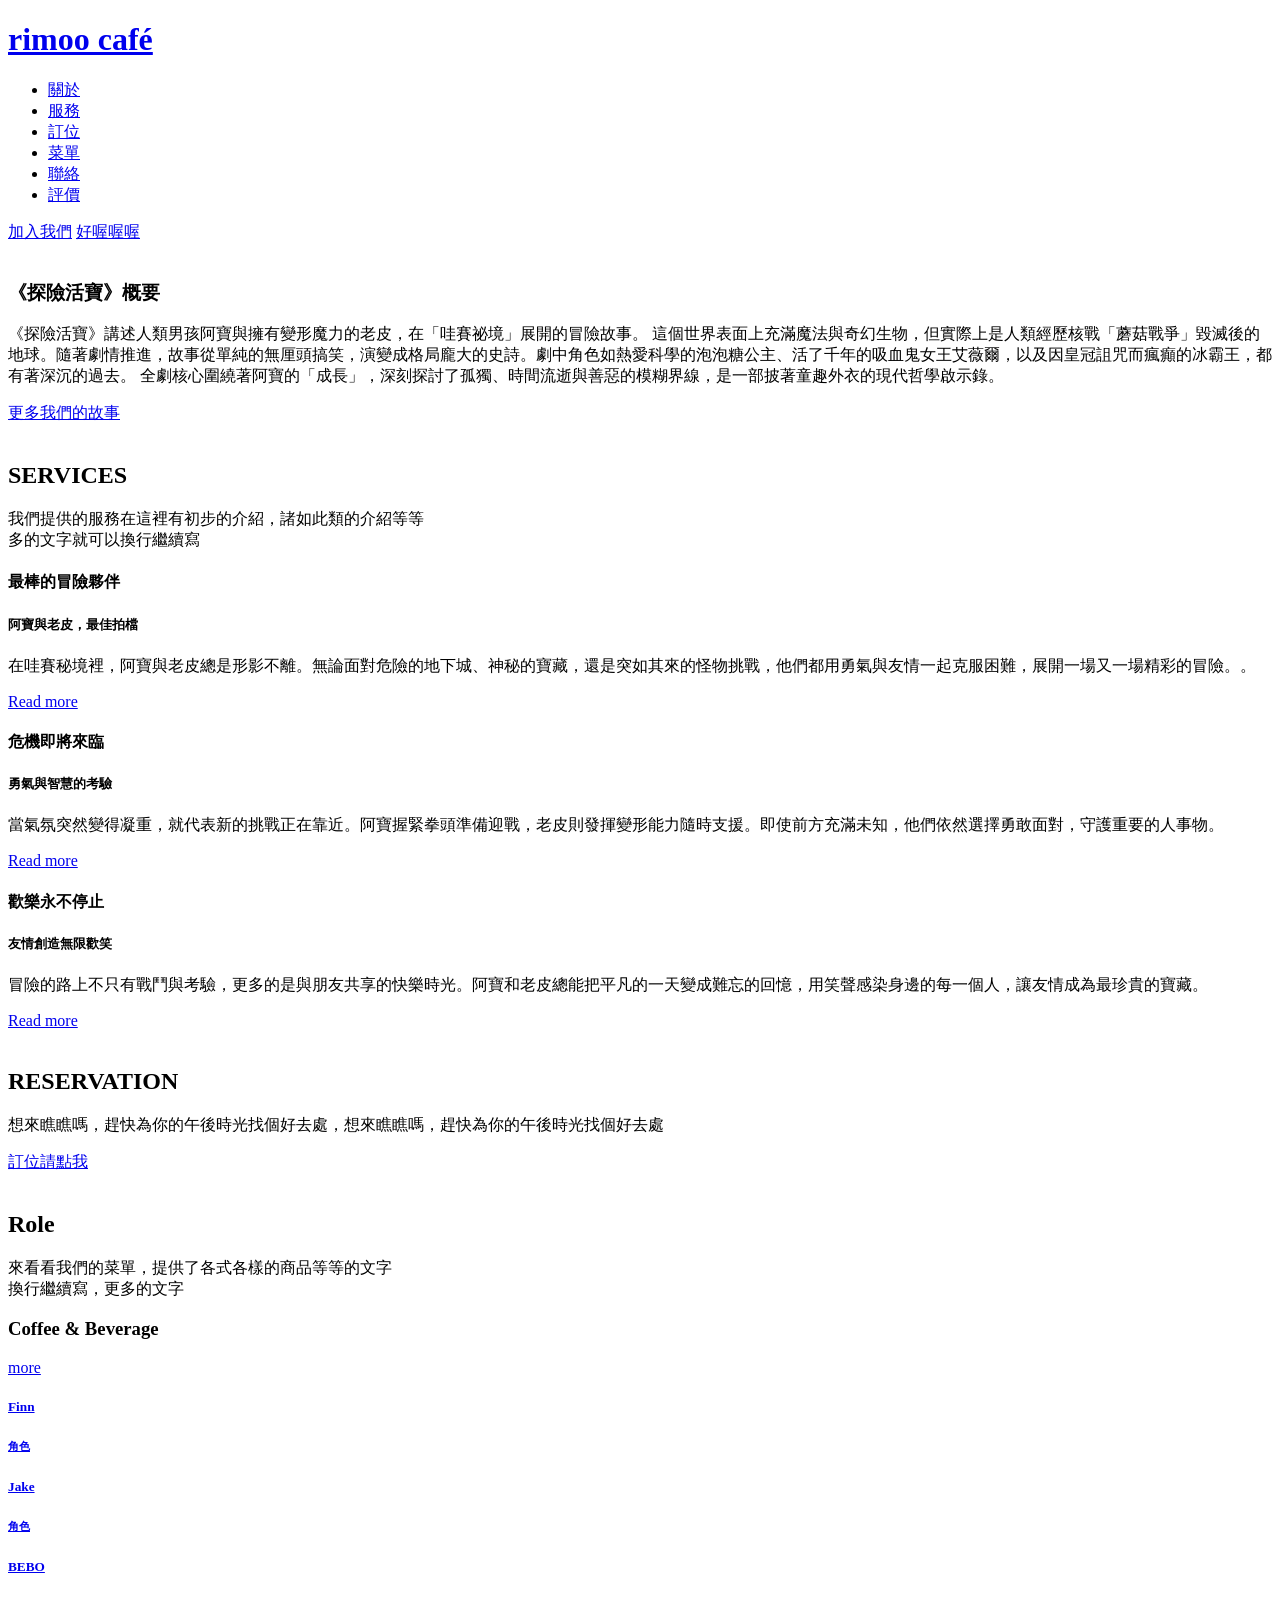
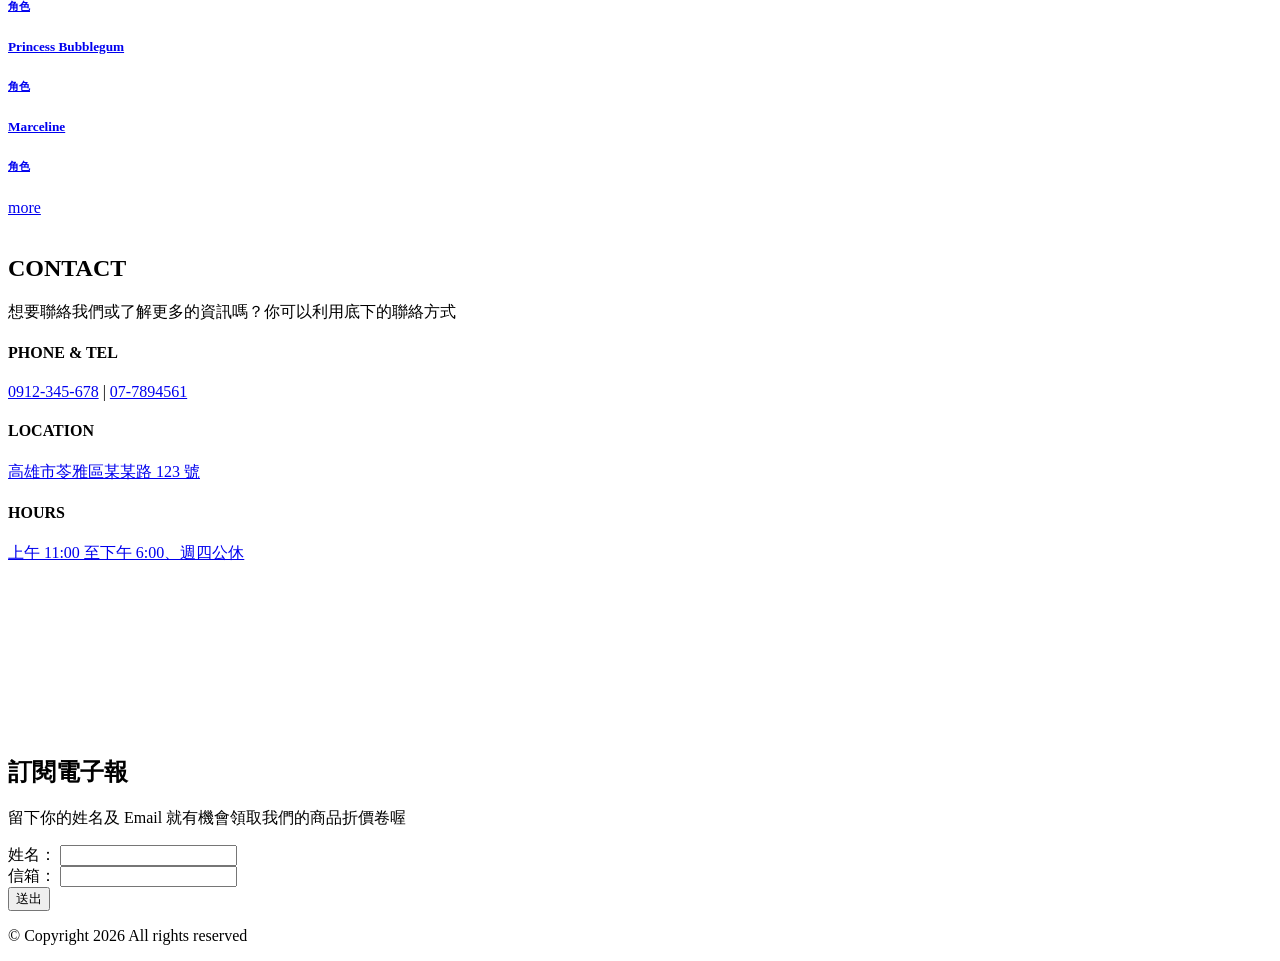
==== index.html @ 612240c9 "Add files via upload" ====
<!DOCTYPE html>
<html lang="zh-Hent-TW">
<head>
	<meta charset="UTF-8">
	<meta name="viewport" content="width=device-width, initial-scale=1.0">
	<title>日沐咖啡</title>
	<!-- Normalize -->
	<link rel="stylesheet" href="assets/css/normalize.css">
	<!-- Vendor -->
	<link rel="stylesheet" href="assets/vendor/owlcarousel2/assets/owl.carousel.min.css">
	<link rel="stylesheet" href="assets/vendor/fancybox3/jquery.fancybox.css">
	<!-- <link rel="stylesheet" href="assets/vendor/owlcarousel2/assets/owl.theme.default.min.css"> -->
	<!-- Custom -->
	<link rel="stylesheet" href="assets/css/style.css">
</head>
<body>
	<div class="wrapper">

		<!-- Start header -->
		<header class="header">
			<div class="navbar">
				<div class="container">
					<a href="#!" class="brand">
						<h1>rimoo café</h1>
					</a>
					<ul class="nav js-onePageNav">
						<li class="nav-item">
							<a href="index.html#about" class="nav-link">關於</a>
						</li>
						<li class="nav-item">
							<a href="index.html#service" class="nav-link">服務</a>
						</li>
						<li class="nav-item">
							<a href="index.html#reservation" class="nav-link">訂位</a>
						</li>
						<li class="nav-item">
							<a href="index.html#menu" class="nav-link">菜單</a>
						</li>
						<li class="nav-item">
							<a href="index.html#contact" class="nav-link">聯絡</a>
						</li>
						<li class="nav-item">
							<a href="evaluation.html" class="nav-link">評價</a>
						</li>
						<!-- <a href="#!" class="close-btn">
							<span></span>
							<span></span>
						</a> -->
					</ul>
					<a href="#!" class="menu-toggle">
						<span></span>
						<span></span>
						<span></span>
					</a>
				</div>
			</div>
		</header>
		<!-- End header -->

		<!-- Start main -->
		<section class="main">
			
			<!-- Start jumbotron -->
			<div class="jumbotron jumbotron-video">
				<div class="mask-dark"></div>
				<div class="container">
					<div class="logo-image js-fadeInUp"></div>
					<div class="btn-group-center js-fadeInUp">
						<a href="#!" class="btn btn-lg btn-primary">加入我們</a>
						<a href="#!" class="btn btn-lg btn-secondary">好喔喔喔</a>
					</div>
				</div>
			</div>
			<!-- End jumbotron -->

			<!-- Start about -->
			<div id="about" class="hero hero-bg-grey">
				<img class="parallax-1 rellax" src="assets/images/parallax/001.png" alt="">
				<div class="container">
					<div class="row">
						<div class="col-lg-6 col-md-12">
							<div class="about-preview js-fadeInLeft">
								<h3 class="title">《探險活寶》概要</h3>
								<p class="para">《探險活寶》講述人類男孩阿寶與擁有變形魔力的老皮，在「哇賽祕境」展開的冒險故事。

這個世界表面上充滿魔法與奇幻生物，但實際上是人類經歷核戰「蘑菇戰爭」毀滅後的地球。隨著劇情推進，故事從單純的無厘頭搞笑，演變成格局龐大的史詩。劇中角色如熱愛科學的泡泡糖公主、活了千年的吸血鬼女王艾薇爾，以及因皇冠詛咒而瘋癲的冰霸王，都有著深沉的過去。

全劇核心圍繞著阿寶的「成長」，深刻探討了孤獨、時間流逝與善惡的模糊界線，是一部披著童趣外衣的現代哲學啟示錄。</p>
								<a href="#!" class="btn btn-primary">更多我們的故事</a>
							</div>
						</div>
						<div class="col-lg-6 col-md-12">
							<div class="js-fadeInRight">
								<div class="image-container">
									<div class="image" style="background-image: url('assets/images/products/product005.jpg');"></div>
								</div>
							</div>
						</div>
					</div>
				</div>
			</div>
			<!-- End about -->

			<!-- Start service -->
			<div id="service" class="hero hero-bg-white">
				<img src="assets/images/parallax/002.png" alt="" class="rellax parallax-2" data-rellax-speed="-2">
				<div class="container">
					<div class="section-intro js-fadeInUp">
						<h2 class="title">SERVICES</h2>
						<p class="para">我們提供的服務在這裡有初步的介紹，諸如此類的介紹等等<br>多的文字就可以換行繼續寫</p>
					</div>
					<div class="service-group">
						<div class="row">
							<div class="col-lg-4 col-md-6 col-sm-12">
								<div class="service-item js-fadeInUp">
									<div class="image-container">
										<div class="image" style="background-image: url('assets/images/products/product001.jpg');"></div>
									</div>
									<div class="preview">
										<h4 class="title">最棒的冒險夥伴</h4>
										<h5 class="subtitle">阿寶與老皮，最佳拍檔</h5>
										<p class="para">在哇賽秘境裡，阿寶與老皮總是形影不離。無論面對危險的地下城、神秘的寶藏，還是突如其來的怪物挑戰，他們都用勇氣與友情一起克服困難，展開一場又一場精彩的冒險。。</p>
										<a href="#!" class="btn btn-secondary">Read more</a>
									</div>
								</div>
							</div>
							<div class="col-lg-4 col-md-6 col-sm-12">
								<div class="service-item">
									<div class="image-container">
										<div class="image" style="background-image: url('assets/images/products/product002.jpg');"></div>
									</div>
									<div class="preview">
										<h4 class="title">危機即將來臨</h4>
										<h5 class="subtitle">勇氣與智慧的考驗</h5>
										<p class="para">當氣氛突然變得凝重，就代表新的挑戰正在靠近。阿寶握緊拳頭準備迎戰，老皮則發揮變形能力隨時支援。即使前方充滿未知，他們依然選擇勇敢面對，守護重要的人事物。</p>
										<a href="#!" class="btn btn-secondary">Read more</a>
									</div>
								</div>
							</div>
							<div class="col-lg-4 col-md-6 col-sm-12">
								<div class="service-item">
									<div class="image-container">
										<div class="image" style="background-image: url('assets/images/products/product003.jpg');"></div>
									</div>
									<div class="preview">
										<h4 class="title">歡樂永不停止</h4>
										<h5 class="subtitle">友情創造無限歡笑</h5>
										<p class="para">冒險的路上不只有戰鬥與考驗，更多的是與朋友共享的快樂時光。阿寶和老皮總能把平凡的一天變成難忘的回憶，用笑聲感染身邊的每一個人，讓友情成為最珍貴的寶藏。</p>
										<a href="#!" class="btn btn-secondary">Read more</a>
									</div>
								</div>
							</div>
						</div>
					</div>
				</div>
			</div>
			<!-- End service -->

			<!-- Start reservation -->
			<div id="reservation" class="hero reservation">
				<div class="mask-dark"></div>
				<img src="assets/images/parallax/003.png" alt="" class="rellax parallax-3" data-rellax-speed="-2">
				<div class="container">
					<div class="section-intro js-fadeInUp">
						<h2 class="title">RESERVATION</h2>
						<p class="para">想來瞧瞧嗎，趕快為你的午後時光找個好去處，想來瞧瞧嗎，趕快為你的午後時光找個好去處</p>
					</div>
					<div class="btn-group-center js-fadeInUp">
						<a href="#!" class="btn btn-primary btn-lg">訂位請點我</a>
					</div>
				</div>
			</div>
			<!-- End reservation -->

			<!-- Start menu -->
			<div id="menu" class="hero">
				<img src="assets/images/parallax/004.png" alt="" class="rellax parallax-4" data-rellax-speed="-2">
				<div class="container">
					<div class="section-intro js-fadeInUp">
						<h2 class="title">Role</h2>
						<p class="para">來看看我們的菜單，提供了各式各樣的商品等等的文字<br>換行繼續寫，更多的文字</p>
					</div>
					<div class="menu-list js-fadeInUp">
						<div class="title-bar">
							<h3 class="title">Coffee & Beverage</h3>
							<a href="#!" class="btn btn-secondary mobile-hidden">more</a>
						</div>
						<div class="owl-carousel owl-theme">
							<a class="list-item" data-fancybox="group" href="assets/images/products/product005.jpg">
								<div class="image-container">
									<div class="image" style="background-image: url('assets/images/products/product009.jpg');"></div>
								</div>
								<div class="preview">
									<h5 class="title">Finn</h5>
									<h6 class="subtitle">角色</h6>
								</div>
							</a>
							<a class="list-item" data-fancybox="group" href="assets/images/products/product006.jpg">
								<div class="image-container">
									<div class="image" style="background-image: url('assets/images/products/product006.jpg');"></div>
								</div>
								<div class="preview">
									<h5 class="title">Jake</h5>
									<h6 class="subtitle">角色</h6>
								</div>
							</a>
							<a class="list-item" data-fancybox="group" href="assets/images/products/product007.jpg">
								<div class="image-container">
									<div class="image" style="background-image: url('assets/images/products/product007.jpg');"></div>
								</div>
								<div class="preview">
									<h5 class="title">BEBO</h5>
									<h6 class="subtitle">角色</h6>
								</div>
							</a>
							<a class="list-item" data-fancybox="group" href="assets/images/products/product008.jpg">
								<div class="image-container">
									<div class="image" style="background-image: url('assets/images/products/product008.jpg');"></div>
								</div>
								<div class="preview">
									<h5 class="title">Princess Bubblegum</h5>
									<h6 class="subtitle">角色</h6>
								</div>
							</a>
							<a class="list-item" data-fancybox="group" href="assets/images/products/product004.jpg">
								<div class="image-container">
									<div class="image" style="background-image: url('assets/images/products/product004.jpg');"></div>
								</div>
								<div class="preview">
									<h5 class="title">Marceline</h5>
									<h6 class="subtitle">角色</h6>
								</div>
							</a>
						</div>
						<div class="btn-group-center desktop-hidden">
							<a href="#!" class="btn btn-secondary">more</a>
						</div>
					</div>
				</div>
			</div>
			<!-- End menu -->

			<!-- Start contact -->
			<div id="contact" class="hero hero-bg-grey">
				<img src="assets/images/parallax/005.png" alt="" class="rellax parallax-5" data-rellax-speed="-2">
				<div class="container">
					<div class="section-intro js-fadeInUp">
						<h2 class="title">CONTACT</h2>
						<p class="para">想要聯絡我們或了解更多的資訊嗎？你可以利用底下的聯絡方式</p>
					</div>
					<div class="row">
						<div class="col-lg-6 col-md-12">
							<div class="contact-info js-fadeInLeft">
								<div class="info-item">
									<h4 class="title"><span>PHONE & TEL</span></h4>
									<div class="info">
										<a href="#!">0912-345-678</a>
										<span> | </span>
										<a href="#!">07-7894561</a>
									</div>
								</div>
								<div class="info-item">
									<h4 class="title"><span>LOCATION</span></h4>
									<a href="#!" class="info">高雄市苓雅區某某路 123 號</a>
								</div>
								<div class="info-item">
									<h4 class="title"><span>HOURS</span></h4>
									<a href="#!" class="info">上午 11:00 至下午 6:00、週四公休</a>
								</div>
							</div>
						</div>
						<div class="col-lg-6 col-md-12">
							<div class="map-container js-fadeInRight">
								<iframe src="https://www.google.com/maps/embed?pb=!1m14!1m8!1m3!1d14049.071681355357!2d121.55844387575793!3d25.027788237192894!3m2!1i1024!2i768!4f13.1!3m3!1m2!1s0x3442abb6e9d93249%3A0xd508f7b3aa02d931!2z6Ie65YyXMTAx6KeA5pmv5Y-w!5e0!3m2!1szh-TW!2stw!4v1532603186485" width="100%" height="100%" frameborder="0" style="border:0" allowfullscreen></iframe>
							</div>
						</div>
					</div>
				</div>	
			</div>
			<!-- End contact -->
		</section>
		<!-- End main -->

		<!-- Start footer -->
		<footer class="footer">
			<div class="mask-dark"></div>
			<div class="hero">
				<img src="assets/images/parallax/006.png" alt="" class="rellax parallax-6" data-rellax-speed="-2">
				<img src="assets/images/parallax/007.png" alt="" class="rellax parallax-7" data-rellax-speed="-2">
				<div class="container">
					<!-- <a href="#!" class="brand"></a>
					<ul class="nav">
						<li class="nav-item">
							<a href="" class="nav-link">關於</a>
						</li>
						<li class="nav-item">
							<a href="" class="nav-link">服務</a>
						</li>
						<li class="nav-item">
							<a href="" class="nav-link">訂位</a>
						</li>
						<li class="nav-item">
							<a href="" class="nav-link">菜單</a>
						</li>
						<li class="nav-item">
							<a href="" class="nav-link">聯絡</a>
						</li>
					</ul> -->
					<div class="section-intro js-fadeInUp">
						<h2 class="title">訂閱電子報</h2>
						<p class="para">留下你的姓名及 Email 就有機會領取我們的商品折價卷喔</p>
					</div>

					<form class="form js-fadeInUp" action="http://www.newsleopard.com/mailverify.htm?x=0000000065862abb01658ae5d37d35b1" target="popupwindow" method="post" onsubmit="window.open('', 'popupwindow', 'yesscrollbars=,width=350,height=115');return true">
						<div class="form__item">
							<label class="form__label" for="name">姓名：</label>
							<input id="name" class="form__input" type="text" name="name">
						</div>
						<div class="form__item">
							<label class="form__label" for="mail">信箱：</label>
							<input id="mail" class="form__input" type="email" name="email">
						</div>
						<div class="form__item">
							<input class="form__submit btn btn-primary btn-lg" type="submit" value="送出">
						</div>
					</form>

				</div>
			</div>
			<div class="copyright">
				<p>© Copyright 2026 All rights reserved</p>
			</div>
		</footer>
		<!-- End footer -->

	</div>
</body>
<!-- JS -->
<!-- lib -->
<script src="assets/vendor/jquery/jquery-3.3.1.min.js"></script>
<!-- vendor -->
<script src="assets/vendor/owlcarousel2/owl.carousel.min.js"></script>
<script src="assets/vendor/vide/jquery.vide.min.js"></script>
<script src="assets/vendor/rellax/rellax.min.js"></script>
<script src="assets/vendor/fancybox3/jquery.fancybox.min.js"></script>
<script src="assets/vendor/scrollreveal/scrollreveal.min.js"></script>
<script src="assets/vendor/onePageNav/jquery.nav.js"></script>
<!-- custom -->
<script>
	// 導覽列的變化
	// x = $('.navbar').height();
	// console.log(x);
	// 抓取視窗偵測滾動事件
	$(window).scroll(function(){
		scrolledPx = $(this).scrollTop(); //抓取滾動距離
		if(scrolledPx >= 200){ //條件判斷 "如果滾動距離大於200px"
			$('.navbar').addClass('active'); //加上 active class
		}else{
			$('.navbar').removeClass('active'); //移除 active class
		}
	})

	// 彈跳選單 or 下拉選單
	$('.menu-toggle').on('click', function(){
		$(this).toggleClass('active');
		$('.navbar .nav').toggleClass('active');
	})
	$('.nav-link').on('click', function(){
		$('.menu-toggle').removeClass('active');
		$('.navbar .nav').removeClass('active');
	})

	// owl-carousel initialize
	$(document).ready(function(){
		$(".owl-carousel").owlCarousel({
			responsive:{
		        0:{
		            items:2
		        },
		        769:{
		            items:4
		        }
		    },
			margin: 32,
			// loop: true,
			// autoplay: true,
			// autoplayTimeout: 1000,
			nav: true,
			// navText: []
		});
	});

	// vide
	$('.jumbotron-video').vide({
		'mp4': 'assets/video/bg.mp4',
		'webm': 'assets/video/bg.webm',
		'ogv': 'assets/video/bg.ogv',
		'poster': 'assets/images/bg/bg001.jpg'
	}, {
		posterType: 'none'
	});

	// rellax
	var rellax = new Rellax('.rellax', {
		// speed: -2,
		center: true,
		// wrapper: null,
		// round: true,
		// vertical: true,
		// horizontal: false
	});

	// fancybox3
	$('[data-fancybox]').fancybox({
		// Options will go here
		loop: true,
		buttons: [
			// "zoom",
			// "share",
			// "slideShow",
			// "fullScreen",
			// "download",
			// "thumbs",
			"close"
		],
		infobar: false,
		hideScrollbar: false
	});

	// scrollreveal
	ScrollReveal().reveal('.js-fadeInUp',{
		origin: 'bottom',
		distance: '50px',
		delay: 200,
		duration: 800
		// reset: true
	});
	ScrollReveal().reveal('.js-fadeInLeft',{
		origin: 'left',
		distance: '50px',
		delay: 200,
		duration: 800
		// reset: true
	});
	ScrollReveal().reveal('.js-fadeInRight',{
		origin: 'right',
		distance: '50px',
		delay: 200,
		duration: 800
		// reset: true
	});
	ScrollReveal().reveal('.service-item',{
		origin: 'bottom',
		distance: '50px',
		duration: 500,
		interval: 300
	});

	// onePageNav
	$('.js-onePageNav').onePageNav({
		currentClass: 'active'
	})

</script>
</html>
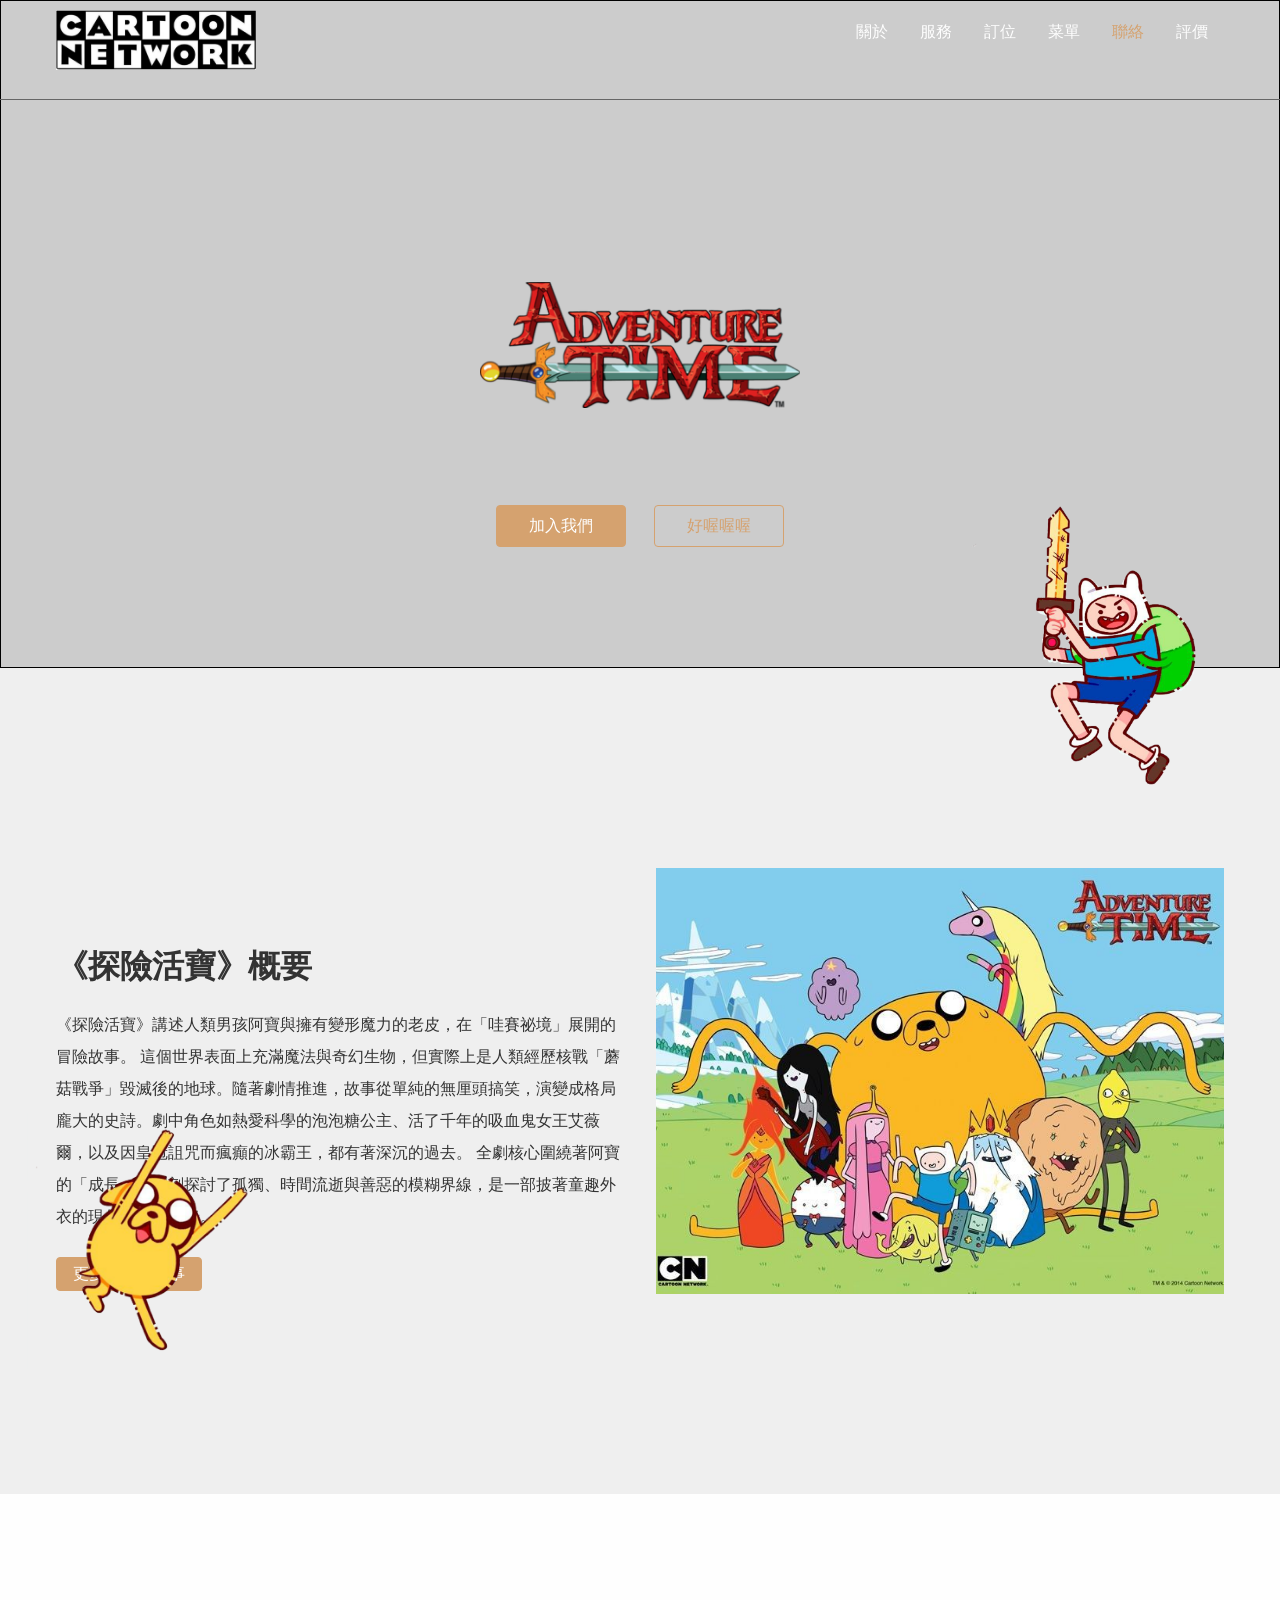
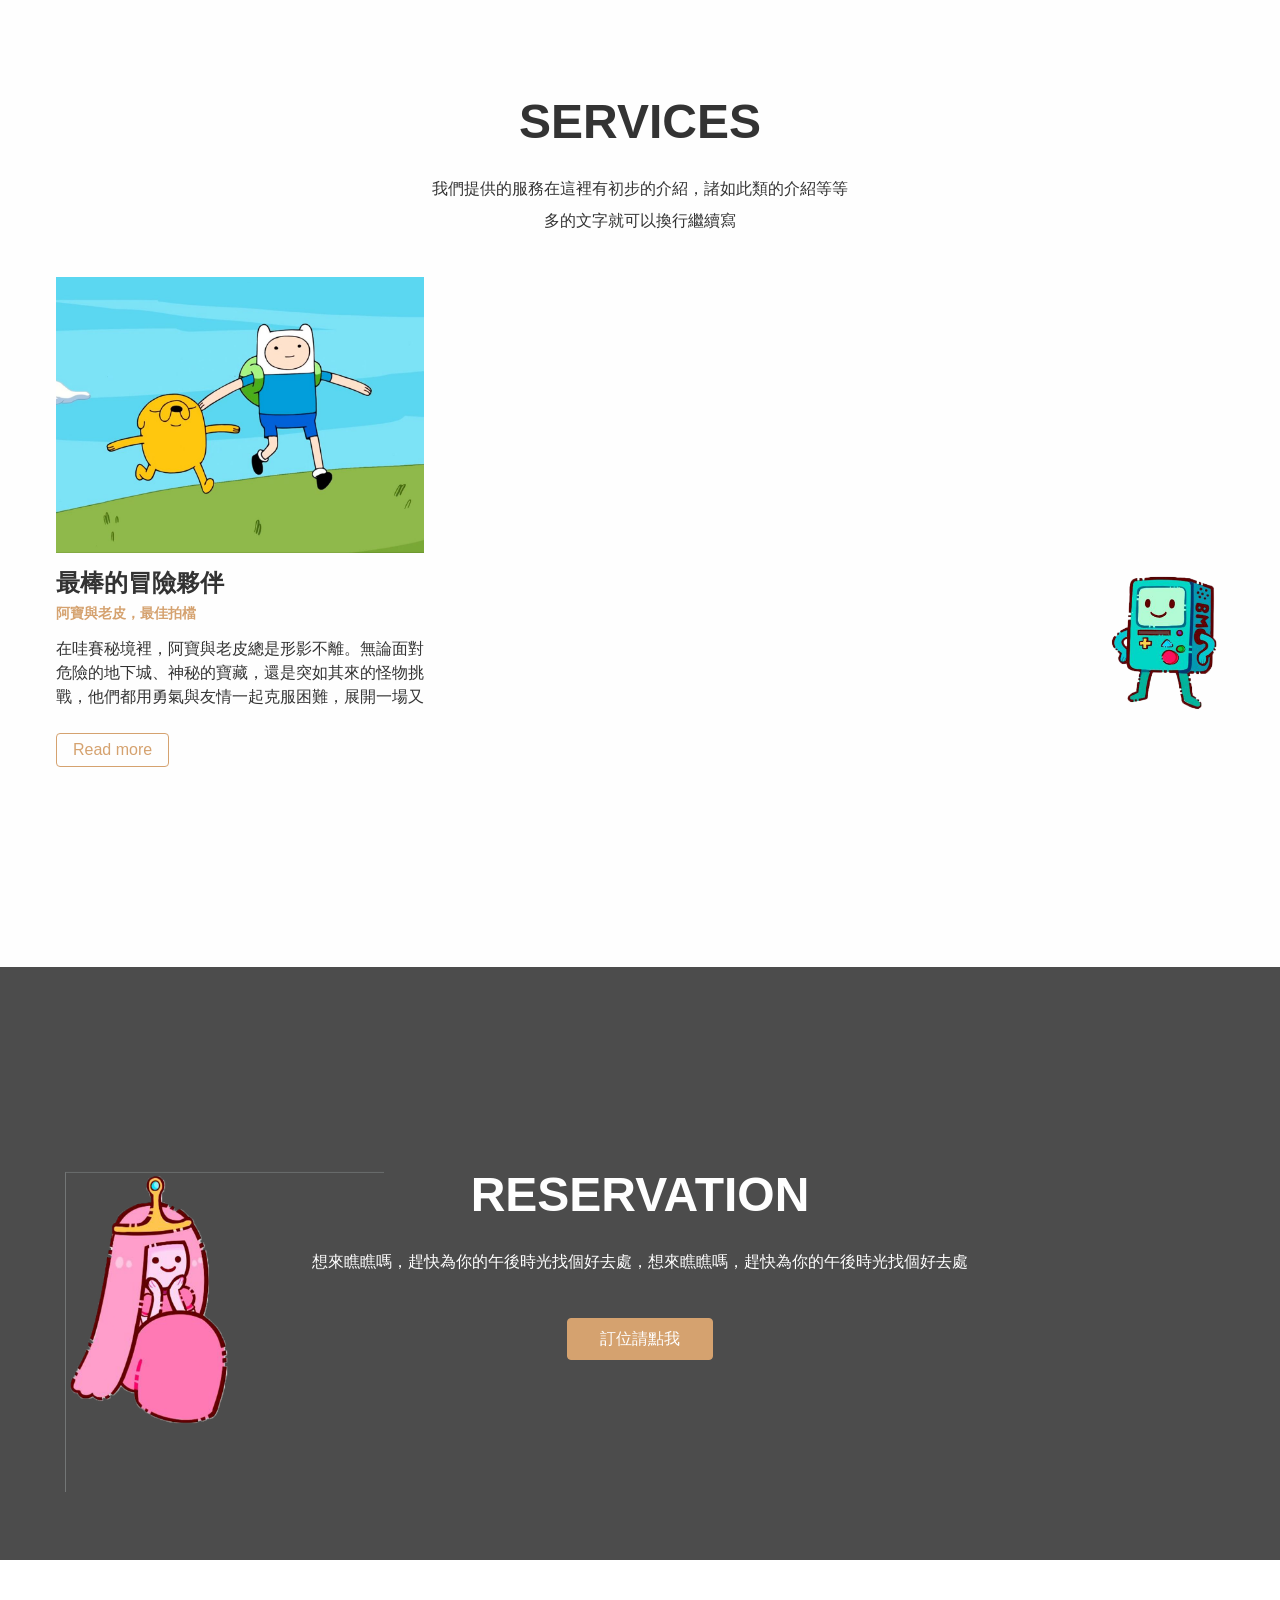
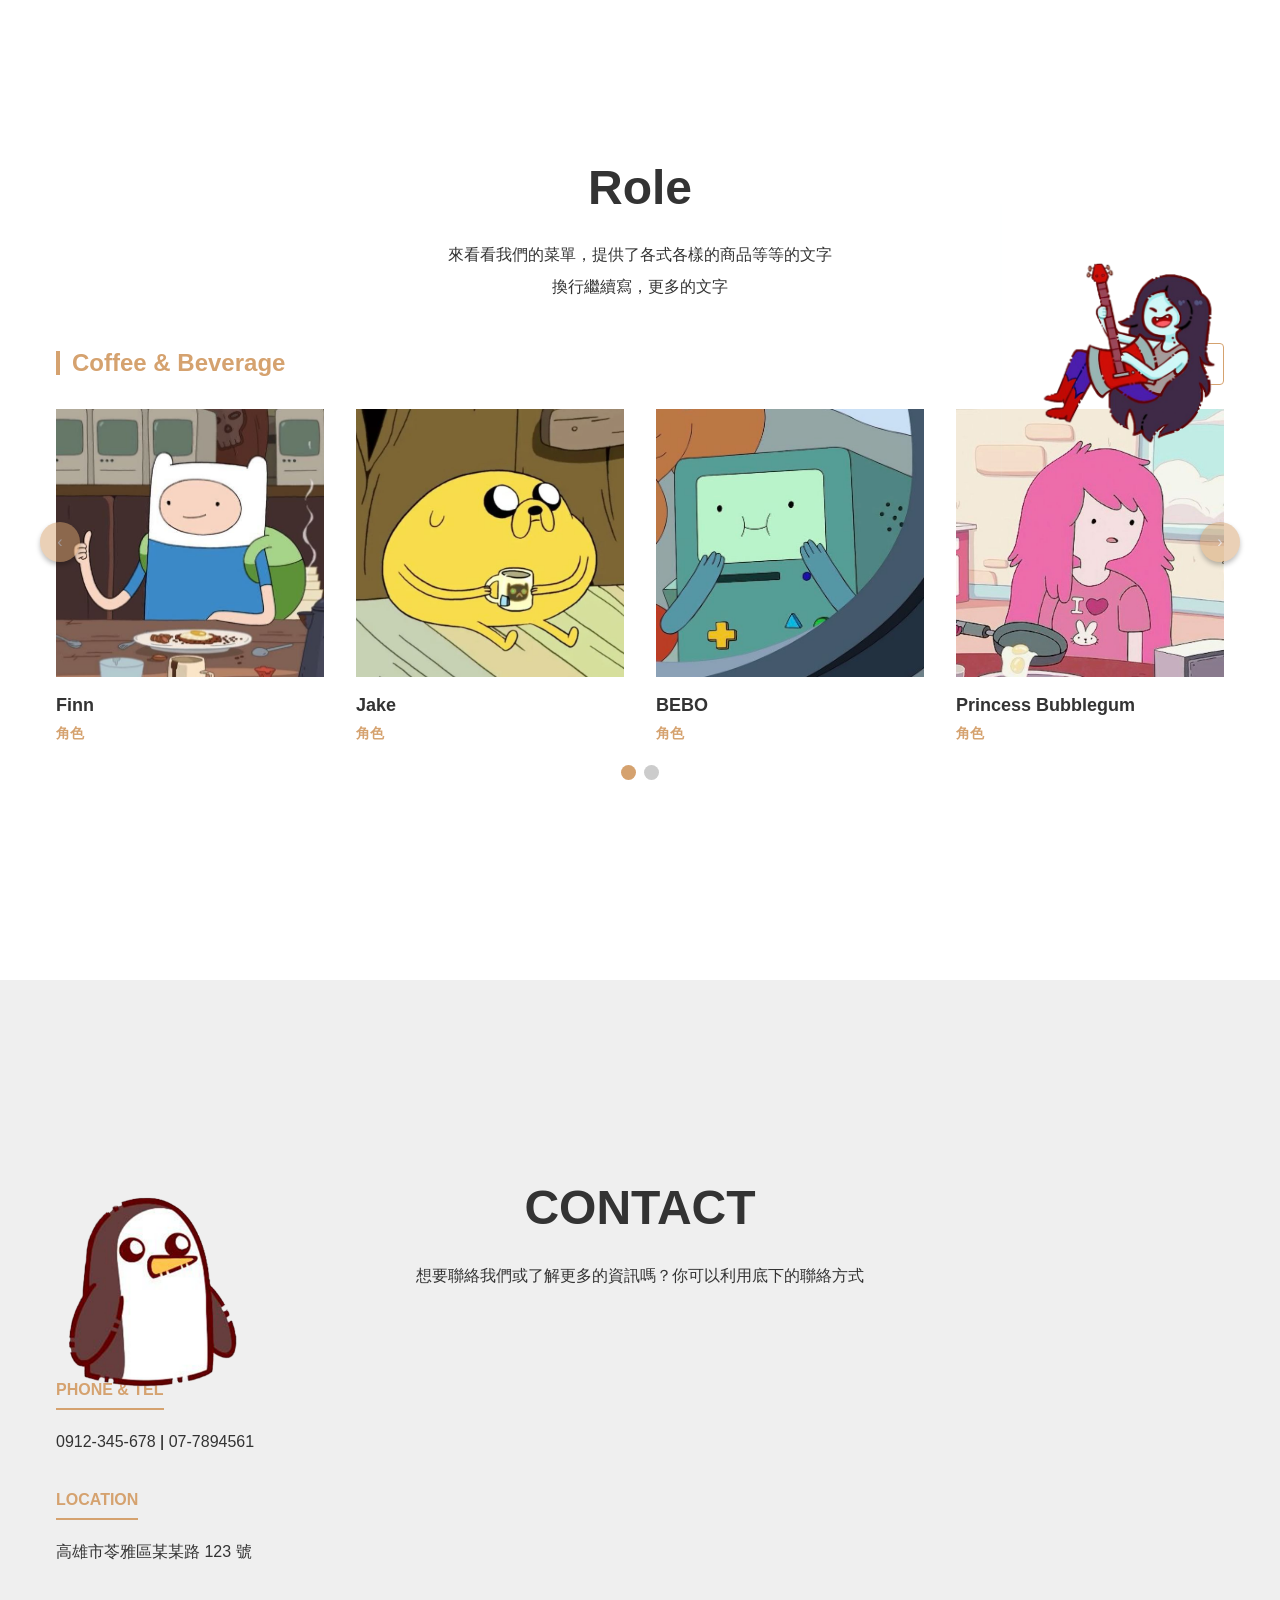
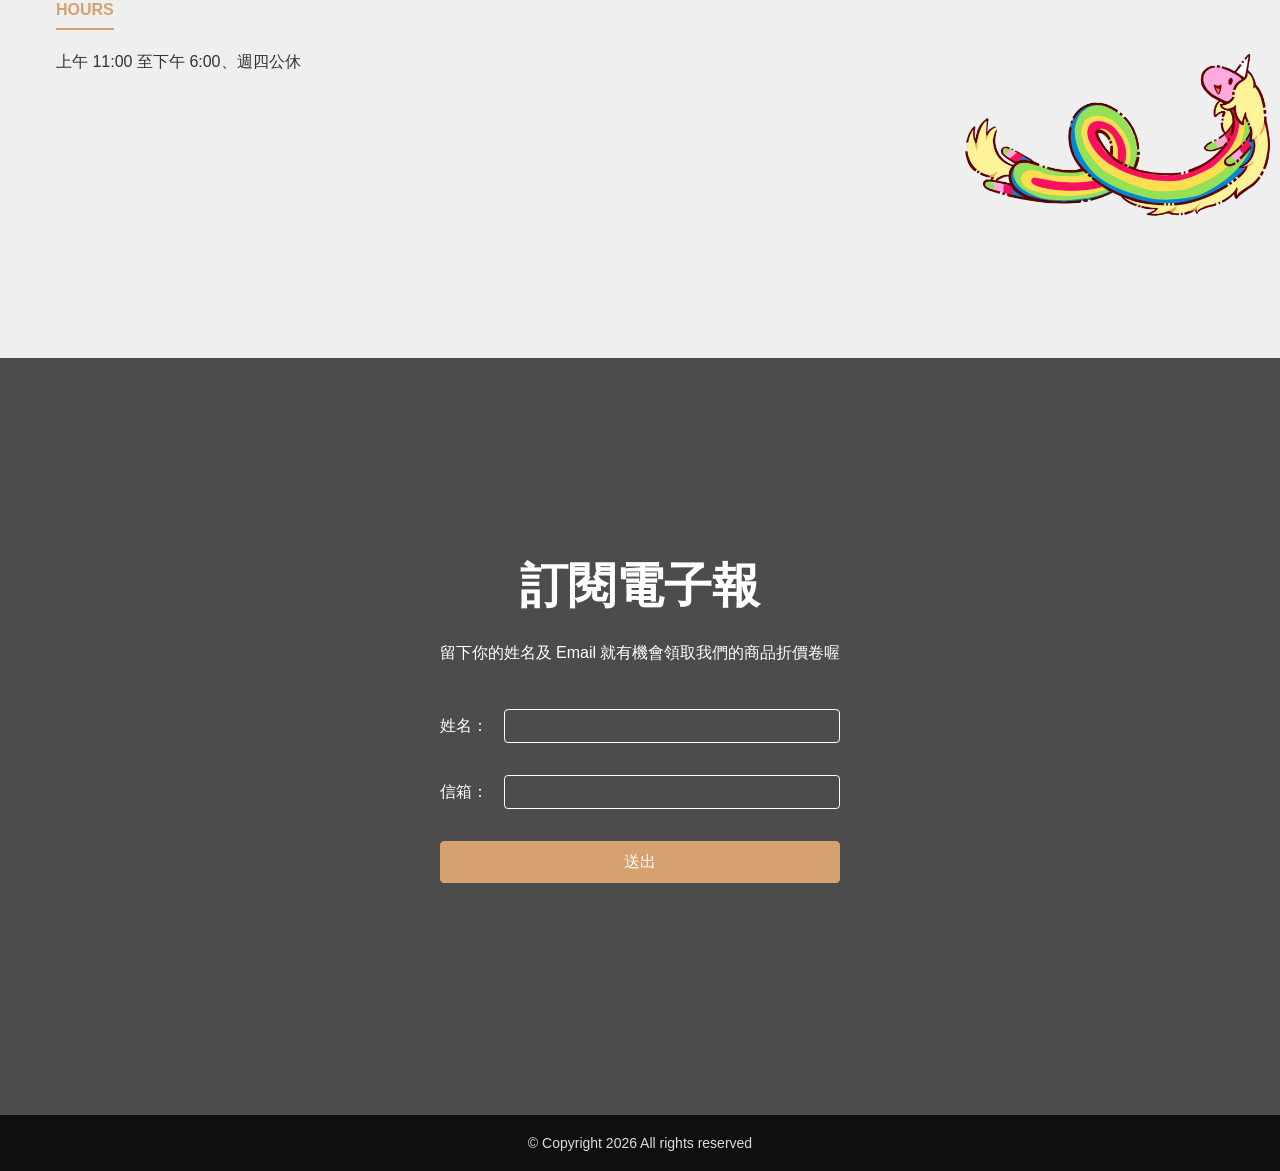
==== commit 4513139d: "Add files via upload" ====
--- a/index.html
+++ b/index.html
@@ -4,7 +4,7 @@
 <head>
 	<meta charset="UTF-8">
 	<meta name="viewport" content="width=device-width, initial-scale=1.0">
-	<title>日沐咖啡</title>
+	<title>42陳晏雲</title>
 	<!-- Normalize -->
 	<link rel="stylesheet" href="assets/css/normalize.css">
 	<!-- Vendor -->
--- a/assets/css/style.css
+++ b/assets/css/style.css
@@ -0,0 +1,855 @@
+/**
+ * Page name
+ * Copyright 2017
+ * Author
+ * Licensed 
+ */
+/*------------------------------------*\
+    Content
+\*------------------------------------*/
+/**
+ * Content............You're reading it!
+ * Globel...............Set common style
+ * Layout...........Set grid
+ * Components...........Set components styles
+ */
+ 
+ 
+/*------------------------------------*\
+    Globel
+\*------------------------------------*/
+*{
+	-webkit-box-sizing: border-box; /* 針對舊版 Chrome/Safari */
+    -moz-box-sizing: border-box;    /* 針對舊版 Firefox */
+	
+	box-sizing: border-box;
+	position: relative;
+}
+html,body{
+	font-family: '微軟正黑體', arial;
+}
+h1,h2,h3,h4,h5,h6,p{
+	padding: 0;
+	margin: 0;
+}
+ul{
+	list-style: none;
+	margin: 0;
+	padding: 0;
+}
+a{
+	text-decoration: none;
+	color: #333;
+	outline: none;
+}
+
+/*------------------------------------*\
+    Layout
+\*------------------------------------*/
+.container{
+	max-width: 1200px;
+	margin: 0 auto;
+	/*border: 1px solid #ccc;*/
+	height: 100%;
+	padding-right: 16px;
+	padding-left: 16px;
+}
+.row{
+	margin-left: -16px;
+	margin-right: -16px;
+}
+.row:after{
+	content: '';
+	display: block;
+	clear: both;
+}
+.col-lg-6,.col-lg-4,.col-lg-3,
+.col-md-6,.col-md-12,
+.col-sm-12{
+	float: left;
+	/*border: 1px solid red;*/
+	padding-left: 16px;
+	padding-right: 16px;
+}
+.col-lg-6{
+	width: 50%;
+}
+.col-lg-4{
+	width: 33.3333333%;
+}
+.col-lg-3{
+	width: 25%;
+}
+@media (max-width: 768px){
+	.col-md-6{
+		width: 50%;
+	}
+	.col-md-12{
+		width: 100%;
+	}
+}
+@media (max-width: 576px){
+	.col-sm-12{
+		width: 100%;
+	}
+}
+/*------------------------------------*\
+    Components
+\*------------------------------------*/
+
+/* btn */
+.btn{
+	display: inline-block;
+	font-size: 16px;
+	line-height: 24px;
+	padding: 4px 16px;
+	border: 1px solid #fff;
+	color: #fff;
+	border-radius: 4px;
+	transition: all 0.3s;
+	cursor: pointer;
+	outline: none;
+}
+/* 大小設定 */
+.btn.btn-lg{
+	padding: 8px 32px;
+}
+/* 主要按鈕 */
+.btn.btn-primary{
+	background-color: #d5a26f;
+	border: 1px solid #d5a26f;
+	color: #fefefe;
+}
+.btn.btn-primary:hover{
+	background-color: #b2875c;
+	border: 1px solid #b2875c;
+}
+/* 次要按鈕 */
+.btn.btn-secondary{
+	border: 1px solid #d5a26f;
+	color: #d5a26f;
+}
+.btn.btn-secondary:hover{
+	background-color: #d5a26f;
+	color: #fefefe;
+}
+.btn-group-center{
+	text-align: center;
+}
+.btn-group-center .btn{
+	margin-left: 12px;
+	margin-right: 12px;
+}
+.btn-group-right{
+	text-align: right;
+}
+.btn-group-right .btn{
+	margin-left: 24px;
+}
+@media (max-width: 576px){
+	.btn-group-center{
+		display: flex;
+		flex-direction: column;
+		width: 240px;
+		margin: 0 auto;
+	}
+	.btn-group-center .btn{
+		margin-bottom: 24px;
+	}
+	.btn-group-center .btn:last-child{
+		margin-bottom: 0;
+	}
+}
+
+/* image-container */
+.image-container{
+	width: 100%;
+}
+.image-container:before{
+	content: '';
+	display: block;
+	width: 100%;
+	padding-top: 75%;
+}
+.image-container .image{
+	position: absolute;
+	top: 0;
+	left: 0;
+	width: 100%;
+	height: 100%;
+	background-position: center;
+	background-size: cover;
+	background-repeat: no-repeat;
+}
+
+/* navbar */
+.navbar{
+	height: 100px;
+	/*background-color: rgba(0,0,0,0.8);*/
+	border-bottom: 1px solid #666;
+	position: fixed;
+	top: 0;
+	left: 0;
+	z-index: 500;
+	width: 100%;
+	transition: all 0.3s;
+}
+.navbar.active{
+	height: 64px;
+	border-bottom: 0px;
+	background-color: rgba(0,0,0,0.8);
+}
+.navbar .brand{
+	display: inline-block;
+	width: 200px;
+	height: 80px;
+	background-image: url('../images/common/logo.jpg');
+	background-size: contain;
+	background-position: center;
+	background-repeat: no-repeat;
+
+	text-indent: 100%;
+	white-space: nowrap;
+	overflow: hidden;
+	transition: all 0.3s;
+}
+.navbar.active .brand{
+	width: 160px;
+	height: 64px;
+}
+.navbar .nav{
+	float: right;
+}
+.navbar .nav .nav-item{
+	float: left;
+}
+.navbar .nav .nav-link{
+	color: #fefefe;
+	display: block;
+	line-height: 24px;
+	padding: 20px 16px;
+	transition: all 0.3s;
+}
+.navbar .nav .nav-link:hover,
+.navbar .nav .nav-item.active .nav-link{
+	color: #d5a26f;
+}
+@media (max-width: 768px){
+	.navbar .nav{
+		position: fixed;
+		top: 0;
+		left: 0;
+		width: 100%;
+		height: 100%;
+		background-color: #000;
+		z-index: 500;
+
+		display: flex;
+		justify-content: center;
+		flex-direction: column;
+		
+		opacity: 0;
+		visibility: hidden;
+		transition: all 0.3s;
+	}
+	.navbar .nav.active{
+		opacity: 1;
+		visibility: visible;
+	}
+	.navbar .nav .nav-item{
+		float: none;
+	}
+	.navbar .nav .nav-item .nav-link{
+		width: 100%;
+		padding: 12px 16px;
+		text-align: center;
+	}
+}
+
+/* menu-toggle */
+.menu-toggle{
+	width: 48px;
+	height: 48px;
+	float: right;
+	margin-top: 8px;
+	padding: 12px 8px;
+	display: none;
+	z-index: 600;
+}
+@media (max-width: 768px){
+	.menu-toggle{
+		display: block;
+	}
+}
+.menu-toggle span{
+	width: 32px;
+	height: 2px;
+	display: block;
+	background-color: #d5a26f;
+	/*margin-bottom: 8px;*/
+	position: absolute;
+	left: 50%;
+	transform: translate(-50%,0);
+	transition: all 0.3s;
+}
+.menu-toggle span:nth-child(1){
+	top: 12px;
+}
+.menu-toggle.active span:nth-child(1){
+	top: 50%;
+	transform: translate(-50%,-50%) rotate(45deg);
+}
+.menu-toggle span:nth-child(2){
+	top: 22px;
+}
+.menu-toggle.active span:nth-child(2){
+	opacity: 0;
+}
+.menu-toggle span:nth-child(3){
+	top: 32px;
+}
+.menu-toggle.active span:nth-child(3){
+	top: 50%;
+	transform: translate(-50%,-50%) rotate(-45deg);
+}
+
+
+/* close-btn */
+.close-btn{
+	width: 48px;
+	height: 48px;
+	position: absolute;
+	right: 16px;
+	top: 8px;
+	display: none;
+}
+@media (max-width: 768px){
+	.close-btn{
+		display: block;
+	}
+}
+.close-btn span{
+	width: 40px;
+	height: 2px;
+	background-color: #d5a26f;
+	display: block;
+	position: absolute;
+	top: 50%;
+	left: 50%;
+	transform: translate(-50%,-50%);
+}
+.close-btn span:nth-child(1){
+	transform: translate(-50%,-50%) rotate(45deg);
+}
+.close-btn span:nth-child(2){
+	transform: translate(-50%,-50%) rotate(-45deg);
+}
+
+/* hero */
+.hero{
+	padding-top: 200px;
+	padding-bottom: 200px;
+}
+@media (max-width: 768px){
+	.hero{
+		padding-top: 80px;
+		padding-bottom: 80px;
+	}
+}
+.hero.hero-bg-white{
+	background-color: #fefefe;
+}
+.hero.hero-bg-grey{
+	background-color: #efefef;
+}
+
+/* jumbotron */
+.jumbotron{
+	border: 1px solid #000;
+	padding-top: 184px;
+	padding-bottom: 120px;
+	/*background-image: url('../images/bg/bg001.jpg');*/
+	background-position: center;
+	background-size: cover;
+	background-attachment: fixed;
+}
+.jumbotron .mask-dark{
+	background-color: rgba(0,0,0,0.2);
+}
+.jumbotron .logo-image{
+	width: 320px;
+	height: 320px;
+	background-image: url('../images/common/logo-w.png');
+	background-position: center;
+	background-size: contain;
+	background-repeat: no-repeat;
+	margin: 0 auto;
+}
+@media (max-width: 768px){
+	.jumbotron{
+		padding-top: 144px;
+		padding-bottom: 80px;
+	}
+	.jumbotron .logo-image{
+		width: 200px;
+		height: 200px;
+	}
+}
+
+/* mask */
+.mask-dark{
+	position: absolute;
+	width: 100%;
+	height: 100%;
+	left: 0;
+	top: 0;
+	background-color: rgba(0,0,0,0.7);
+}
+
+/* about-preview */
+@media (max-width: 768px){
+	.about-preview{
+		margin-bottom: 48px;
+	}
+}
+.about-preview .title{
+	font-size: 32px;
+	color: #333;
+	margin-bottom: 24px;
+	margin-top: 80px;
+}
+@media (max-width: 992px){
+	.about-preview .title{
+		margin-top: 0;
+	}
+}
+.about-preview .para{
+	font-size: 16px;
+	line-height: 32px;
+	color: #333;
+	margin-bottom: 24px;
+}
+
+/* section-intro */
+.section-intro{
+	text-align: center;
+	margin-bottom: 40px;
+}
+.section-intro .title{
+	font-size: 48px;
+	color: #333;
+	margin-bottom: 24px;
+}
+.section-intro .para{
+	font-size: 16px;
+	line-height: 32px;
+	color: #333;
+}
+@media (max-width: 768px){
+	.section-intro .title{
+		font-size: 32px;
+	}
+}
+
+/* service-item */
+@media (max-width: 768px){
+	.service-item{
+		margin-bottom: 48px;
+	}
+	.service-group [class^="col-"]:last-child .service-item{
+		margin-bottom: 0;
+	}
+}
+.service-item .preview{
+	padding-top: 16px;
+}
+.service-item .title{
+	font-size: 24px;
+	color: #333;
+	margin-bottom: 8px;
+
+	white-space: nowrap;
+	overflow: hidden;
+	text-overflow: ellipsis;
+}
+.service-item .subtitle{
+	font-size: 14px;
+	color: #d5a26f;
+	margin-bottom: 16px;
+}
+.service-item .para{
+	color: #333;
+	font-size: 16px;
+	line-height: 24px;
+	margin-bottom: 24px;
+
+	/*border: 1px solid #000;*/
+	height: 72px;
+	overflow: hidden;
+}
+
+/* reservation */
+.reservation{
+	background-image: url('../images/bg/bg002.jpg');
+	background-position: center;
+	background-size: cover;
+	background-attachment: fixed;
+}
+.reservation .section-intro .title,
+.reservation .section-intro .para{
+	color: #fefefe;
+}
+
+/* menu-list */
+.menu-list{
+	margin-bottom: 64px;
+}
+.menu-list:last-child{
+	margin-bottom: 0;
+}
+.menu-list .title-bar{
+	/*border: 1px solid #000;*/
+	margin-bottom: 24px;
+}
+.menu-list .title-bar:after{
+	content: '';
+	display: block;
+	clear: both;
+}
+.menu-list .title-bar .title{
+	font-size: 24px;
+	line-height: 40px;
+	color: #d5a26f;
+	float: left;
+	padding-left: 16px;
+}
+.menu-list .title-bar .title:before{
+	content: '';
+	display: inline-block;
+	width: 4px;
+	height: 24px;
+	background-color: #d5a26f;
+	
+	position: absolute;
+	left: 0;
+	top: 50%;
+	transform: translate(0,-50%);
+}
+.menu-list .title-bar .btn{
+	padding-top: 8px;
+	padding-bottom: 8px;
+	float: right;
+}
+.menu-list .list-item .image-container{
+	margin-bottom: 16px;
+}
+.menu-list .list-item .image-container:before{
+	padding-top: 100%;
+}
+.menu-list .list-item .title{
+	font-size: 18px;
+	color: #333;
+	line-height: 24px;
+	margin-bottom: 8px;
+}
+.menu-list .list-item .subtitle{
+	font-size: 14px;
+	color: #d5a26f;
+}
+@media (max-width: 768px){
+	.menu-list .list-item{
+		/*margin-bottom: 48px;*/
+	}
+}
+
+/* owl-carousel */
+.owl-theme .owl-dots{
+	display: flex;
+	justify-content: center;
+	margin-top: 24px;
+}
+@media (max-width: 768px){
+	.owl-theme .owl-dots{
+		margin-bottom: 24px;
+	}
+}
+.owl-theme button.owl-dot{
+	display: inline-block;
+	vertical-align: top;
+	width: 15px;
+	height: 15px;
+	border-radius: 50%;
+	background-color: #ccc;
+	outline: none;
+	margin: 0 4px;
+}
+.owl-theme button.owl-dot.active{
+	background-color: #d5a26f;
+}
+.owl-theme .owl-nav{
+	position: absolute;
+	top: calc((100% - 106px) / 2);
+	width: 100%;
+}
+.owl-theme .owl-nav button.owl-prev,
+.owl-theme .owl-nav button.owl-next{
+	width: 40px;
+	height: 40px;
+	border-radius: 50%;
+	background-color: #d5a26f;
+	outline: none;
+	color: #fff;
+	box-shadow: 0 3px 5px rgba(0,0,0,0.5);
+	position: absolute;
+	transform: translate(0,-50%);
+	top: 0;
+	opacity: 0.5;
+	transition: all 0.3s;
+}
+.owl-theme:hover .owl-nav button.owl-prev,
+.owl-theme:hover .owl-nav button.owl-next{
+	opacity: 1;
+}
+@media (max-width: 768px){
+	.owl-theme .owl-nav button.owl-prev,
+	.owl-theme .owl-nav button.owl-next{
+		opacity: 1;
+	}
+}
+.owl-theme .owl-nav button.owl-prev{
+	left: -16px;
+}
+.owl-theme .owl-nav button.owl-next{
+	right: -16px;
+}
+
+
+
+/* contact */
+.contact-info{
+	padding-top: 40px;
+}
+.contact-info .info-item{
+	margin-bottom: 24px;
+}
+.contact-info .info-item .title{
+	color: #d5a26f;
+	margin-bottom: 16px;
+}
+.contact-info .info-item .title span{
+	display: inline-block;
+	border-bottom: 2px solid #d5a26f;
+	line-height: 36px;
+}
+.contact-info .info-item .info{
+	line-height: 32px;
+}
+.map-container{
+	width: 100%;
+	padding-top: 75%;
+}
+.map-container iframe{
+	position: absolute;
+	top: 0;
+	left: 0;
+}
+
+/* footer */
+.footer{
+	background-image: url('../images/bg/bg003.jpg');
+	background-position: center;
+	background-size: cover;
+	background-attachment: fixed;
+}
+.footer .brand{
+	width: 240px;
+	height: 240px;
+	display: block;
+	margin: 0 auto;
+	background-image: url('../images/common/logo-w.png');
+	background-position: center;
+	background-size: contain;
+}
+@media (max-width: 768px){
+	.footer .brand{
+		width: 200px;
+		height: 200px;
+	}
+}
+.footer .nav{
+	display: flex;
+	justify-content: center;
+}
+.footer .nav .nav-link{
+	display: block;
+	color: #fefefe;
+	padding: 24px;
+	line-height: 24px;
+	transition: all 0.3s;
+}
+@media (max-width: 768px){
+	.footer .nav .nav-link{
+		padding: 24px 8px;
+	}
+}
+.footer .nav .nav-link:hover{
+	color: #d5a26f;
+}
+.footer .copyright{
+	background-color: rgba(0,0,0,0.8);
+	color: #ddd;
+	text-align: center;
+	line-height: 24px;
+	padding: 16px 0;
+	font-size: 14px;
+}
+.footer .section-intro .title,
+.footer .section-intro .para{
+	color: #fff;
+}
+
+/* form */
+.form{
+	max-width: 400px;
+	margin: 0 auto;
+}
+.form__item{
+	display: flex;
+	margin-bottom: 32px;
+	align-items: center;
+}
+.form__label{
+	color: #fff;
+	margin-right: 16px;
+}
+.form__input{
+	display: inline-block;
+	flex: 1;
+	border: 1px solid #fff;
+	line-height: 32px;
+	background-color: transparent;
+	color: #fff;
+	border-radius: 4px;
+	padding: 0 8px;
+	outline: none;
+}
+.form__input:focus{
+	border: 1px solid #d5a26f;
+}
+.form__submit{
+	flex: 1;
+}
+
+/* hidden */
+.desktop-hidden{
+	display: none;
+}
+@media (max-width: 768px){
+	.desktop-hidden{
+		display: block;
+	}
+	.mobile-hidden{
+		display: none;
+	}
+}
+
+/* parallax */
+.rellax{
+	position: absolute;
+}
+@media (max-width: 1024px){
+	.rellax{
+		display: none;
+	}
+}
+.parallax-1{
+	width: 30%;
+	right: 0;
+	top: -20%;
+}
+.parallax-2{
+	width: 20%;
+	left: 0;
+	top: -20%;
+}
+.parallax-3{
+	width: 25%;
+	right: 0;
+	top: -25%;
+}
+.parallax-4{
+	width: 30%;
+	left: 0;
+	top: 0%;
+}
+.parallax-5{
+	width: 22%;
+	right: 0;
+	top: -15%;
+}
+.parallax-6{
+	width: 30%;
+	left: -10%;
+	top: -15%;
+}
+.parallax-7{
+	width: 25%;
+	right: 0%;
+	bottom: 0%;
+}
+
+/* evaluation page */
+
+/* page title */
+.page-title{
+	padding-top: 160px;
+	padding-bottom: 76px;
+	border: 1px solid #000;
+	background-image: url('../images/bg/bg001.jpg');
+	background-size: cover;
+	background-position: center;
+	background-repeat: no-repeat;
+}
+.page-title .section-intro{
+	margin-bottom: 0;
+}
+.page-title .section-intro .title,
+.page-title .section-intro .para{
+	color: #fff;
+}
+
+/* eval card */
+.eval-card{
+	padding: 16px;
+	box-shadow: 0 3px 20px rgba(0,0,0,0.3);
+	margin-bottom: 32px;
+}
+.eval-card .image{
+	display: block;
+	width: 100%;
+	margin-bottom: 16px;
+}
+.eval-card .para{
+	line-height: 32px;
+	font-size: 16px;
+}
+
+.masonry-row{
+	margin-left: -16px;
+	margin-right: -16px;
+}
+.masonry-col{
+	padding-left: 16px;
+	padding-right: 16px;
+	width: 33.333333%;
+}
+@media (max-width: 768px){
+	.masonry-col{
+		width: 50%;
+	}
+}
+@media (max-width: 576px){
+	.masonry-col{
+		width: 100%;
+	}
+}
